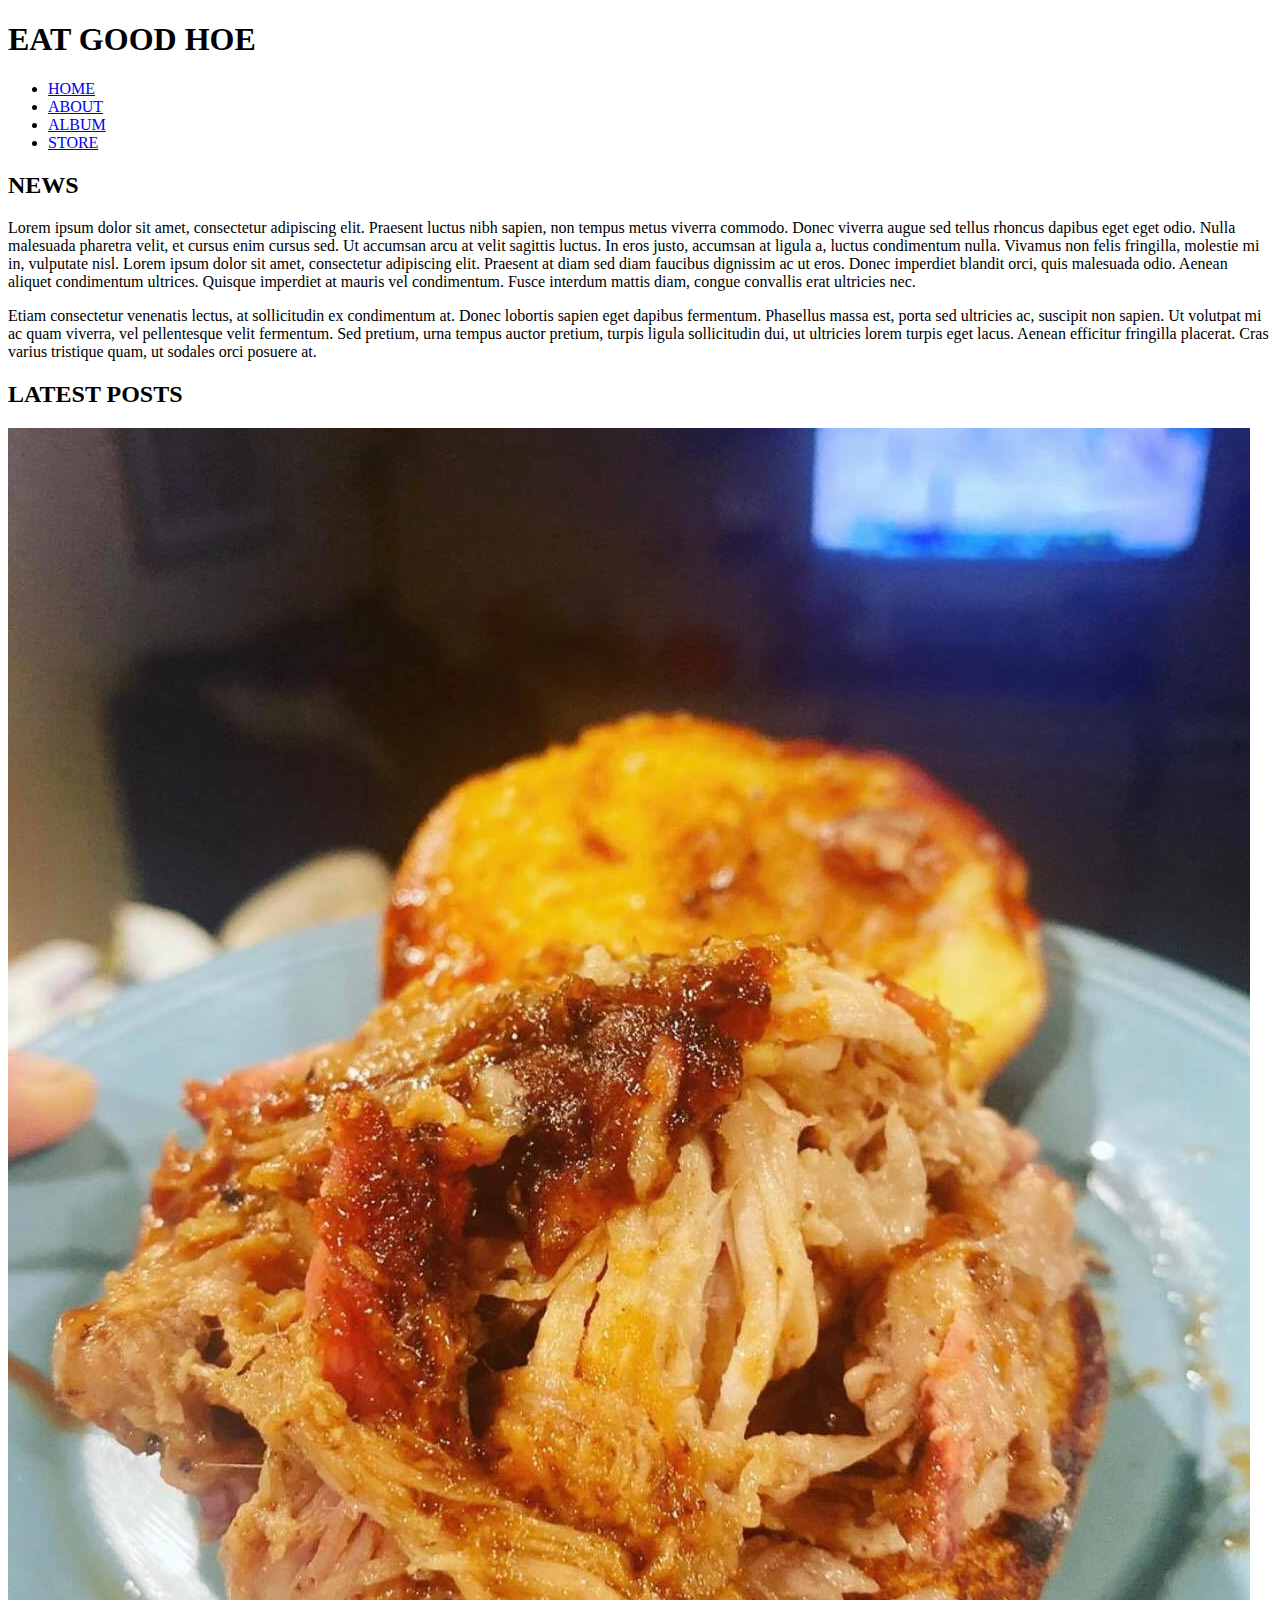
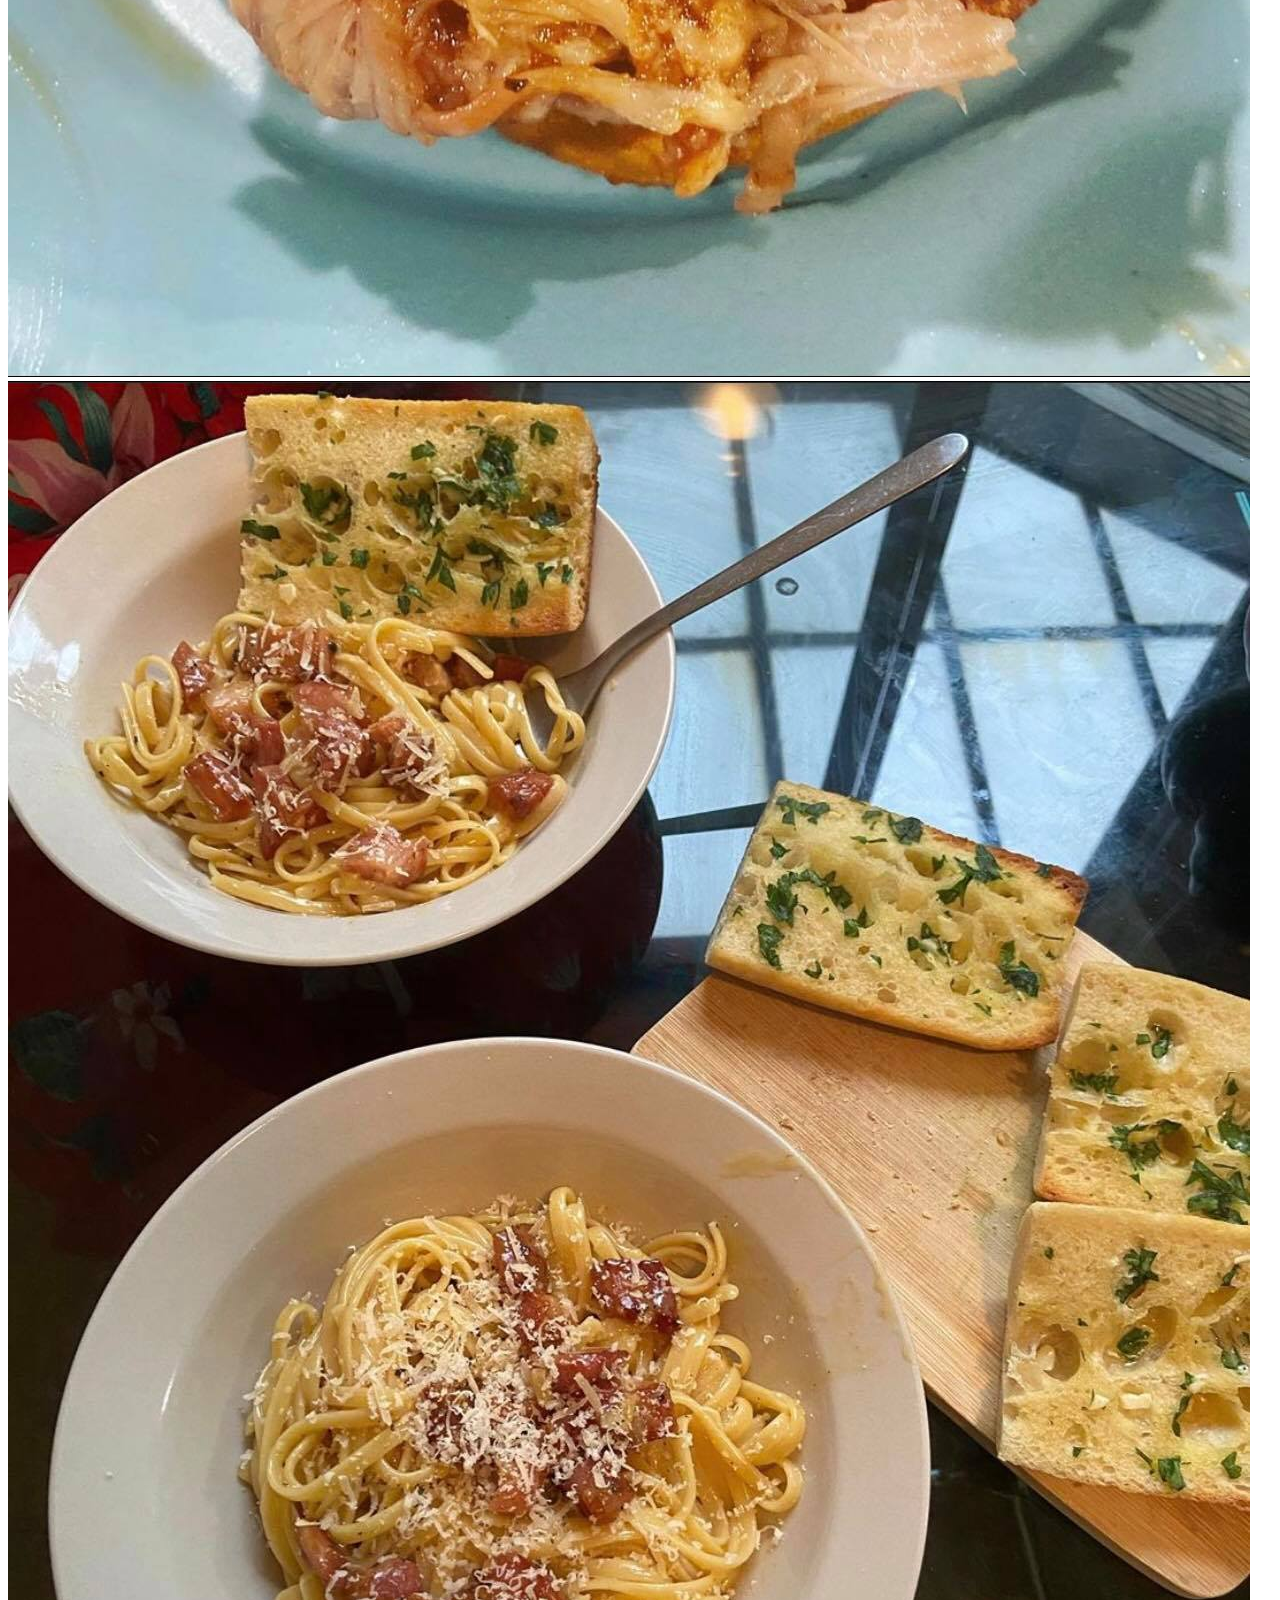
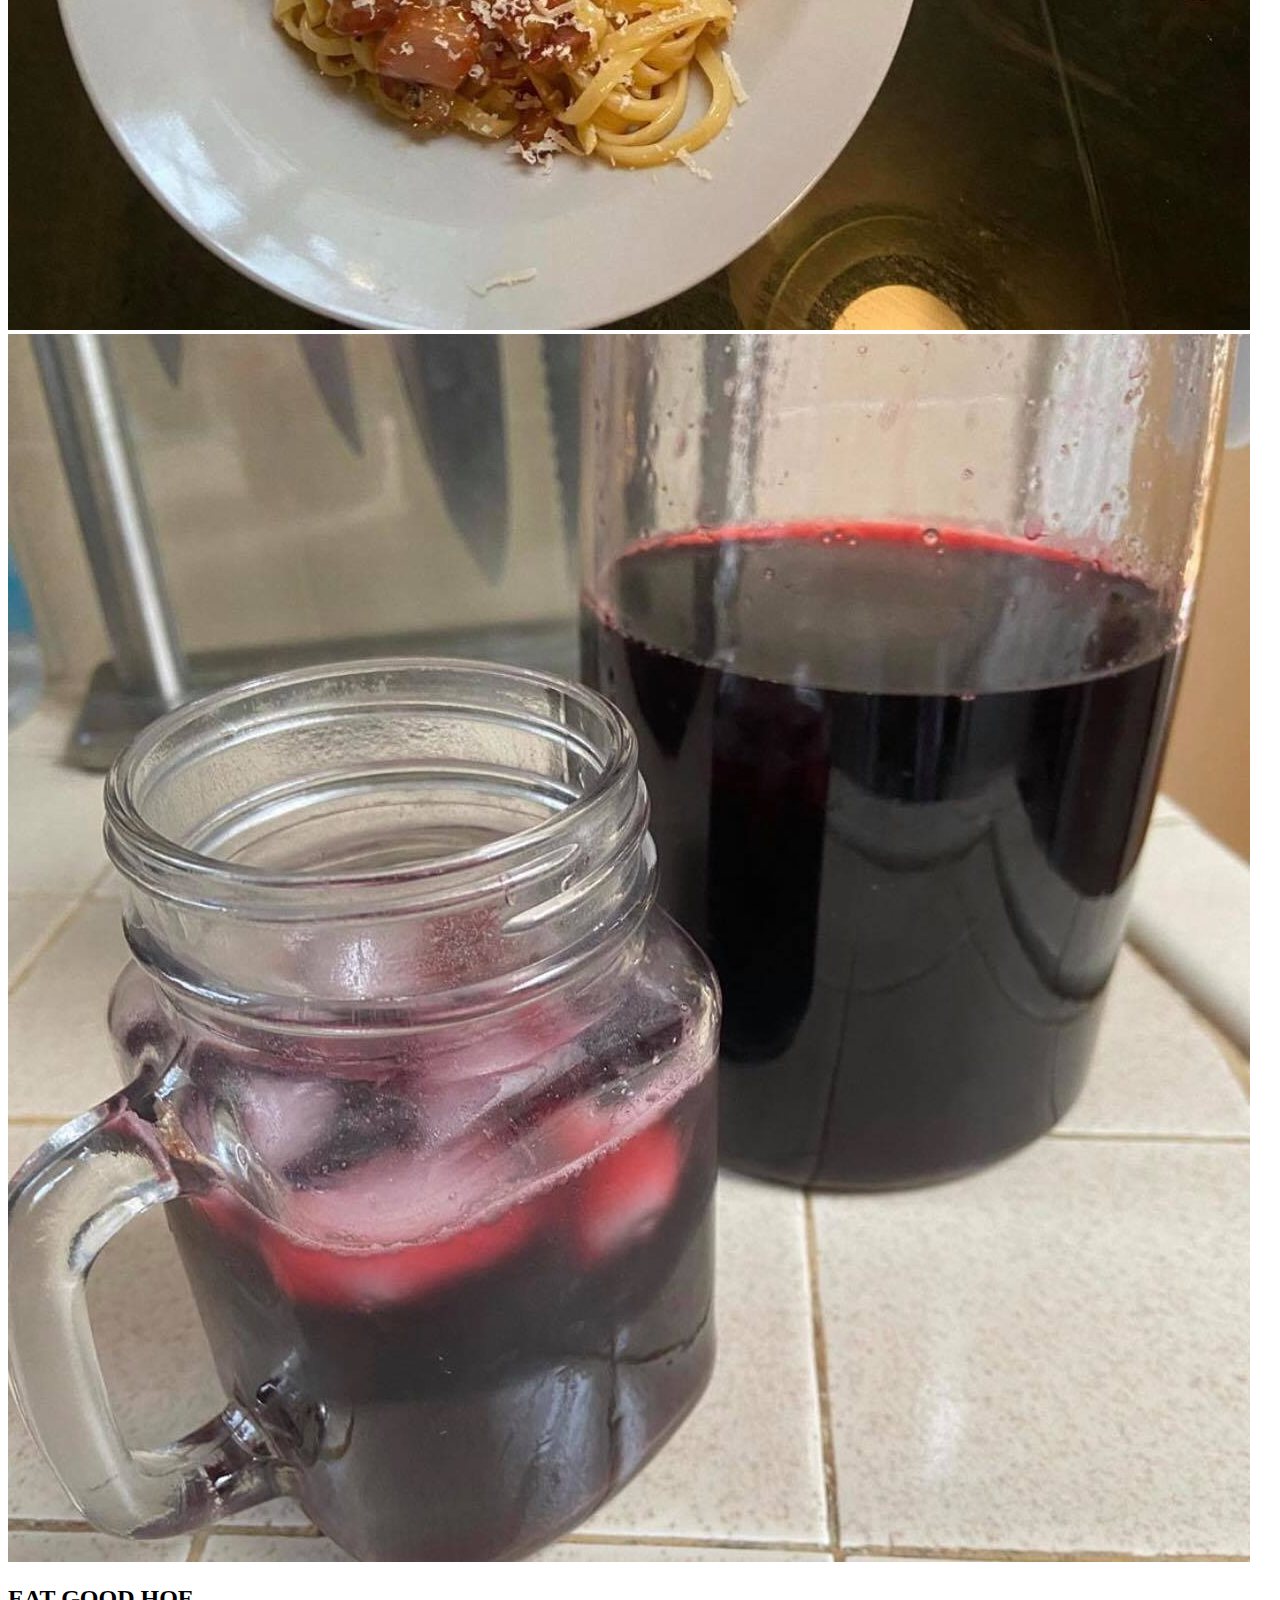
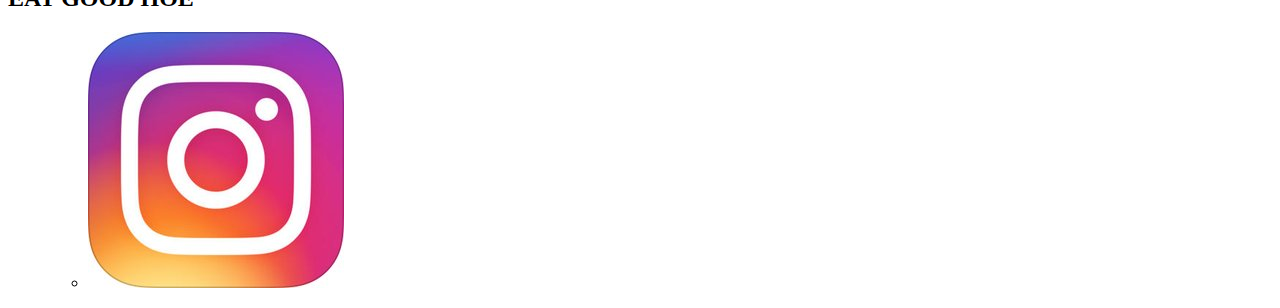
==== index.html @ f9b88a24 "Temporary Content, now it needs CSS" ====
<!DOCTYPE html>
<html>
    <head>
        <title>Eat Good Hoe</title>
    </head>
    <body>
        <header>
            <h1>EAT GOOD HOE</h1>
            <nav>
                <ul>
                    <li><a href="index.html">HOME</a></li>
                    <li><a href="about.html">ABOUT</a></li>
                    <li><a href="album.html">ALBUM</a></li>
                    <li><a href="store.html">STORE</a></li>
                </ul>
            </nav>
        </header>
        <section>
            <h2>NEWS</h2>
            <p>Lorem ipsum dolor sit amet, consectetur adipiscing elit. Praesent luctus nibh sapien, non tempus metus viverra commodo. Donec viverra augue sed tellus rhoncus dapibus eget eget odio. Nulla malesuada pharetra velit, et cursus enim cursus sed. Ut accumsan arcu at velit sagittis luctus. In eros justo, accumsan at ligula a, luctus condimentum nulla. Vivamus non felis fringilla, molestie mi in, vulputate nisl. Lorem ipsum dolor sit amet, consectetur adipiscing elit. Praesent at diam sed diam faucibus dignissim ac ut eros. Donec imperdiet blandit orci, quis malesuada odio. Aenean aliquet condimentum ultrices. Quisque imperdiet at mauris vel condimentum. Fusce interdum mattis diam, congue convallis erat ultricies nec.</p>

            <p>Etiam consectetur venenatis lectus, at sollicitudin ex condimentum at. Donec lobortis sapien eget dapibus fermentum. Phasellus massa est, porta sed ultricies ac, suscipit non sapien. Ut volutpat mi ac quam viverra, vel pellentesque velit fermentum. Sed pretium, urna tempus auctor pretium, turpis ligula sollicitudin dui, ut ultricies lorem turpis eget lacus. Aenean efficitur fringilla placerat. Cras varius tristique quam, ut sodales orci posuere at.</p>
        </section>
        <section>
            <h2>LATEST POSTS</h2>
            <div>
                <img src="images/latest1.jpg">
            </div>
            <div>
                <img src="images/latest2.jpg">
            </div>
            <div>
                <img src="images/latest3.jpg">
            </div>
        </section>
        <footer>
            <h2>EAT GOOD HOE</h2>
            <ul>
                <ul>
                    <li>
                        <a href="https://instagram.com/eatgoodhoe" target="_blank">
                            <img src="images/instagram.jpg">
                        </a>
                    </li>
                </ul>
            </ul>
        </footer>
    </body>
</html>
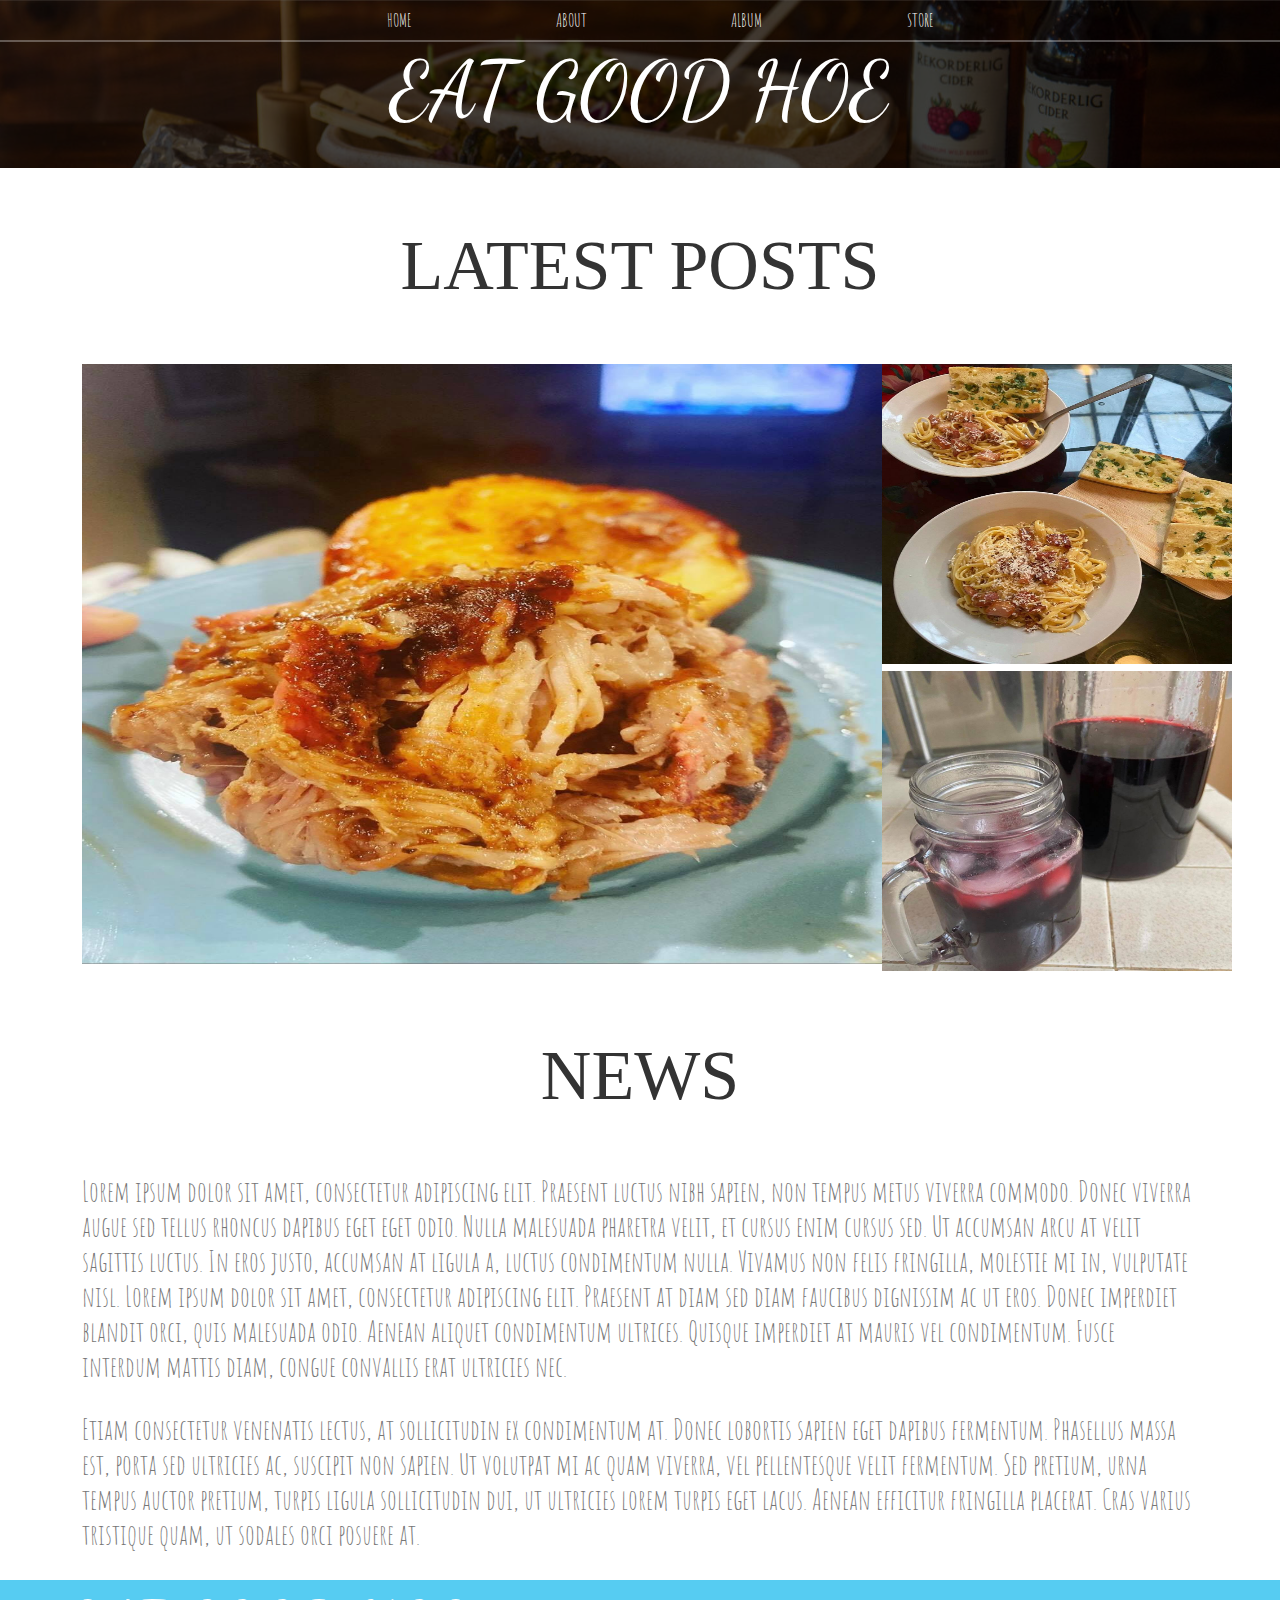
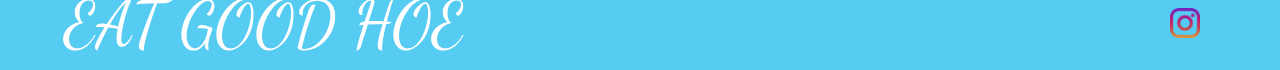
==== commit 047bf6ff: "Styled header and content, need to work on individual pages" ====
--- a/index.html
+++ b/index.html
@@ -1,12 +1,12 @@
 <!DOCTYPE html>
 <html>
     <head>
+        <link rel="stylesheet" href="style.css" />
         <title>Eat Good Hoe</title>
     </head>
     <body>
-        <header>
-            <h1>EAT GOOD HOE</h1>
-            <nav>
+        <header class="main-header">
+            <nav class="nav main-nav">
                 <ul>
                     <li><a href="index.html">HOME</a></li>
                     <li><a href="about.html">ABOUT</a></li>
@@ -14,36 +14,44 @@
                     <li><a href="store.html">STORE</a></li>
                 </ul>
             </nav>
+            <h1 class="brand-name brand-name-large">EAT GOOD HOE</h1>
         </header>
-        <section>
-            <h2>NEWS</h2>
+        <section class="content-section container">
+            <h2 class="section-header">LATEST POSTS</h2>
+            <div class="home-first-posts">
+                <div>
+                    <img class="home-large-image" src="images/latest1.jpg">
+                </div>
+                <div class="home-first-cols">
+                    <div>
+                        <img class="home-medium-image" src="images/latest2.jpg">
+                    </div>
+                    <div>
+                        <img class="home-medium-image" src="images/latest3.jpg">
+                    </div>
+                </div>
+            </div>
+        </section>
+        <section class="content-section container">
+            <h2 class="section-header">NEWS</h2>
             <p>Lorem ipsum dolor sit amet, consectetur adipiscing elit. Praesent luctus nibh sapien, non tempus metus viverra commodo. Donec viverra augue sed tellus rhoncus dapibus eget eget odio. Nulla malesuada pharetra velit, et cursus enim cursus sed. Ut accumsan arcu at velit sagittis luctus. In eros justo, accumsan at ligula a, luctus condimentum nulla. Vivamus non felis fringilla, molestie mi in, vulputate nisl. Lorem ipsum dolor sit amet, consectetur adipiscing elit. Praesent at diam sed diam faucibus dignissim ac ut eros. Donec imperdiet blandit orci, quis malesuada odio. Aenean aliquet condimentum ultrices. Quisque imperdiet at mauris vel condimentum. Fusce interdum mattis diam, congue convallis erat ultricies nec.</p>
 
             <p>Etiam consectetur venenatis lectus, at sollicitudin ex condimentum at. Donec lobortis sapien eget dapibus fermentum. Phasellus massa est, porta sed ultricies ac, suscipit non sapien. Ut volutpat mi ac quam viverra, vel pellentesque velit fermentum. Sed pretium, urna tempus auctor pretium, turpis ligula sollicitudin dui, ut ultricies lorem turpis eget lacus. Aenean efficitur fringilla placerat. Cras varius tristique quam, ut sodales orci posuere at.</p>
         </section>
-        <section>
-            <h2>LATEST POSTS</h2>
-            <div>
-                <img src="images/latest1.jpg">
+        
+        <footer class="main-footer">
+            <div class="container main-footer-container">
+                <h3 class="brand-name">EAT GOOD HOE</h2>
+                <ul class="nav footer-nav">
+                    <ul>
+                        <li>
+                            <a href="https://instagram.com/eatgoodhoe" target="_blank">
+                                <img class="footer-icon" src="images/instagram.png">
+                            </a>
+                        </li>
+                    </ul>
+                </ul>
             </div>
-            <div>
-                <img src="images/latest2.jpg">
-            </div>
-            <div>
-                <img src="images/latest3.jpg">
-            </div>
-        </section>
-        <footer>
-            <h2>EAT GOOD HOE</h2>
-            <ul>
-                <ul>
-                    <li>
-                        <a href="https://instagram.com/eatgoodhoe" target="_blank">
-                            <img src="images/instagram.jpg">
-                        </a>
-                    </li>
-                </ul>
-            </ul>
         </footer>
     </body>
 </html>    
--- a/style.css
+++ b/style.css
@@ -0,0 +1,166 @@
+@import url('https://fonts.googleapis.com/css2?family=Amatic+SC&family=Dancing+Script&family=Permanent+Marker&display=swap');
+
+* {
+    box-sizing: border-box;
+    font-family: "Amatic SC", cursive;
+    color: #777;
+}
+
+html, body {
+    margin: 0px;
+    padding: 0px;
+}
+
+.nav ul {
+    margin: 0px;
+}
+
+.nav li {
+    display: inline;
+}
+
+.nav a {
+    display: inline-block;
+    padding: .5em;
+    color: white;
+    text-decoration: none;
+}
+
+.main-nav {
+    text-align: center;
+    font-size: 1.1em;
+    font-weight: lighter;
+    border-bottom: 2px solid rgba(255, 255, 255, .3)
+}
+
+.main-nav li {
+    padding: 0px 5%;
+}
+
+.nav a:hover {
+    background-color: rgba(225, 255, 255, .3);
+}
+
+.main-header {
+    background-color: rgba(0,0,0,.6);
+    background-image: url("images/header_bg.jpg");
+    background-blend-mode: multiply;
+    background-size: cover;
+    padding-bottom: 30px;
+}
+
+.brand-name {
+    text-align: center;
+    margin: 0px;
+    font-size: 4em;
+    font-family: "Dancing Script", cursive;
+    font-weight: normal;
+    color: white;
+}
+
+.brand-name-large {
+    font-size: 5em;
+}
+
+.content-section {
+    margin: 1em;
+    font-size: 28px;
+}
+
+.container {
+    max-width: 1200px;
+    margin: 0px auto;
+    padding: 0px 1.5em;
+}
+
+.section-header {
+    font-family: "Permanent Marker", cursive;
+    font-weight: normal;
+    color: #333;
+    text-align: center;
+    font-size: 2.5em;
+}
+
+.about-person-image-left {
+    float: left;
+    height: 200px;
+    width: 200px;
+    margin: 15px;
+    border-radius: 50%;
+}
+
+.about-person-image-right {
+    float: right;
+    height: 200px;
+    width: 200px;
+    margin: 15px;
+    border-radius: 50%;
+}
+
+.about-blurb {
+    margin: 20px 0px;
+}
+
+.about-blurb-right {
+    text-align: right;
+}
+
+.main-footer {
+    background-color: #56CCF2;
+    color: white;
+    padding: .25em 0px;
+}
+
+.main-footer-container {
+    display: flex;
+    align-items: center;
+}
+
+.main-footer-container ul {
+    flex-grow: 1;
+    text-align: right;
+}
+
+.footer-nav li {
+    padding: 0px .5em;
+}
+
+.footer-nav img {
+    width: 30px;
+    height: 30px;
+}
+
+.home-first-posts {
+    display: flex;
+    flex-direction: row;
+    justify-content: space-between;
+    margin: 20px 0px;
+}
+
+.home-first-cols {
+    display: flex;
+    flex-direction: column;
+}
+
+.home-large-image {
+    height: 600px;
+    width: 800px;
+}
+
+.home-medium-image {
+    height: 300px;
+    width: 350px;
+}
+
+.btn-primary {
+    color: white;
+    background-color: #56CCF2;
+    border: none;
+    border-radius: .3em;
+    font-weight: bold;
+}
+
+.btn-primary:hover {
+    background-color: #2D9CDB;
+}
+
